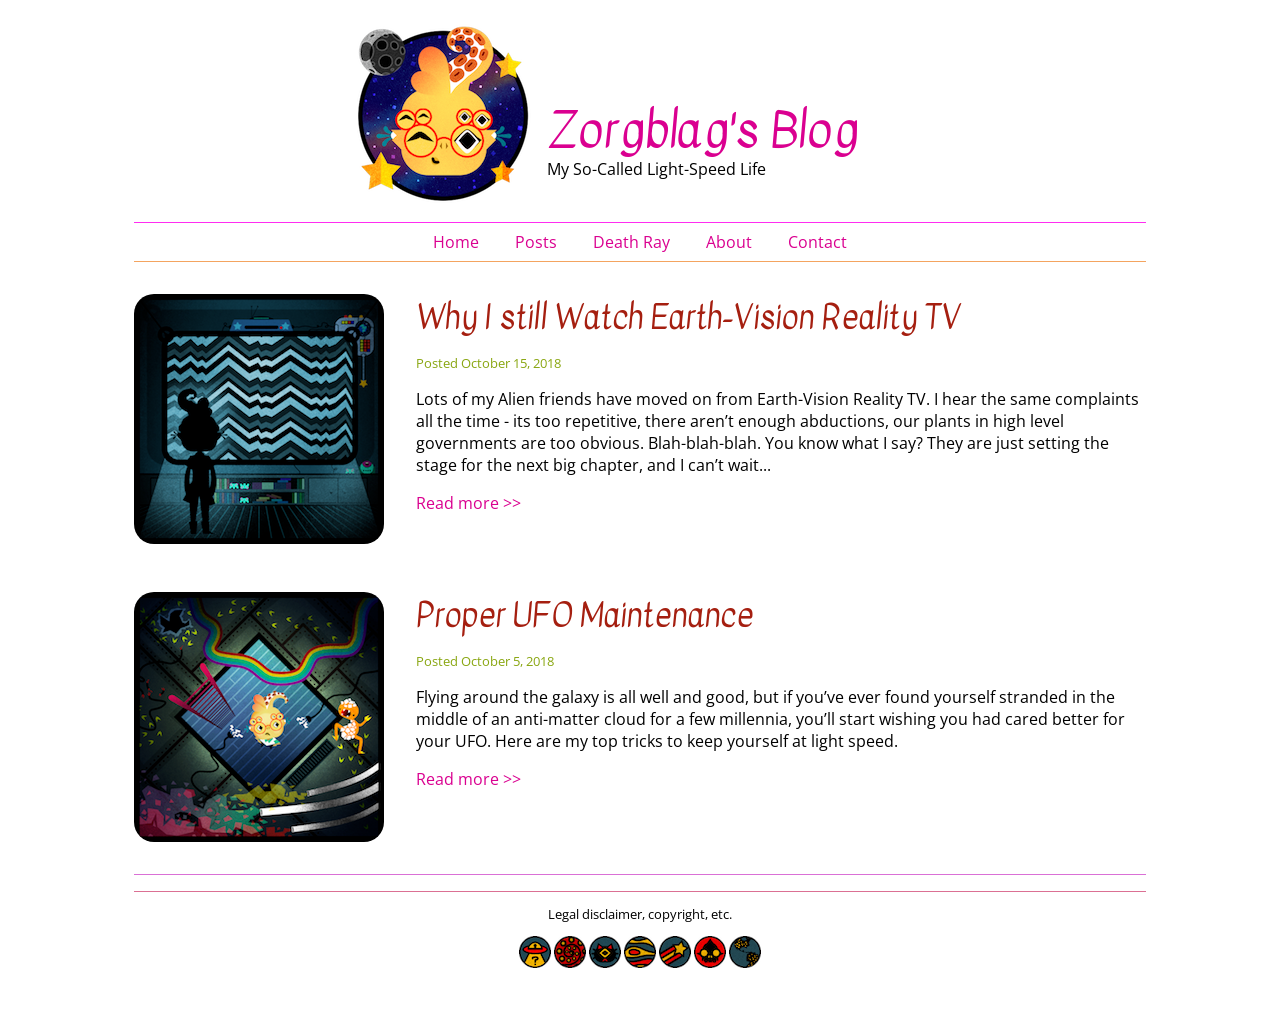
==== index.html @ 253ec8bb "int cmt" ====
<!DOCTYPE html>
<html lang="en">
<head>
	<meta charset="UTF-8">
	<title>Alien Blog</title>
	 <link href="https://fonts.googleapis.com/css?family=Kavivanar|Open+Sans" rel="stylesheet"> 
	 <link href="css/styles.css" rel="stylesheet">
</head>
<body>
	<div class="wrapper">
		<header>
			<div class="leftheader">
				<a href="/"><img src="img/logo.png" alt="Zorgblag's Blog. Click for home. "></a>
			</div>
			<div class="rightheader">
				<h1>Zorgblag's Blog</h1>
				<p>My So-Called Light-Speed Life</p>
			</div>
		</header>
		<nav>
			<ul>
				<li><a href="#">Home</a></li>
				<li><a href="#">Posts</a></li>
				<li><a href="#">Death Ray</a></li>
				<li><a href="#">About</a></li>
				<li><a href="#">Contact</a></li>
			</ul>
		</nav>
		<section>
			<article class="blog1">
				<img src="img/blog1.png" alt="Earth-Vision Reality TV. ">
				<h2>Why I still Watch Earth-Vision Reality TV</h2>
				<p class="posted">Posted October 15, 2018</p>
				<p>Lots of my Alien friends have moved on from Earth-Vision Reality TV. I hear the same complaints all the time - its too repetitive, there aren’t enough abductions, our plants in high level governments are too obvious. Blah-blah-blah. You know what I say? They are just setting the stage for the next big chapter, and I can’t wait...</p>
				<p><a href="blog1.html">Read more >> </a></p>
			</article>
			<article class="blog2">
				<img src="img/blog2.png" alt="Proper UFO Maintenance. ">
				<h2>Proper UFO Maintenance</h2>
				<p class="posted">Posted October 5, 2018</p>
				<p>Flying around the galaxy is all well and good, but if you’ve ever found yourself stranded in the middle of an anti-matter cloud for a few millennia, you’ll start wishing you had cared better for your UFO. Here are my top tricks to keep yourself at light speed.</p>
				<p><a href="blog2.html">Read more >> </a></p>
			</article>
		</section>
		<footer>
			<p>Legal disclaimer, copyright, etc.</p>
			<ul>
				<li><a href="#"><img src="img/icon1.png" alt="Social Media 1."></a></li>
				<li><a href="#"><img src="img/icon2.png" alt="Social Media 2."></a></li>
				<li><a href="#"><img src="img/icon3.png" alt="Social Media 3."></a></li>
				<li><a href="#"><img src="img/icon4.png" alt="Social Media 4."></a></li>
				<li><a href="#"><img src="img/icon5.png" alt="Social Media 5."></a></li>
				<li><a href="#"><img src="img/icon6.png" alt="Social Media 6."></a></li>
				<li><a href="#"><img src="img/icon7.png" alt="Social Media 7."></a></li>
			</ul>
		</footer>
	</div>
</body>
</html>
---- css/styles.css ----
html {
    box-sizing: border-box;
}
*, *:before, *:after {
    box-sizing: inherit;
}
body {
    font-family: 'Open Sans', sans-serif;
}
h1, h2, h3, h4, h5, h6 {
    font-family: 'Kavivanar', cursive;
    font-weight: normal;
}
h2 {
    font-size: 2rem;
    color: #A51F10;
    margin: 0;
}
a {
    color: #DA0090;
    text-decoration: none;
}
a:hover {
    text-decoration: underline;
}
.posted {
    font-size: 0.8rem;
    color: #89A611;
}
.wrapper {
    width: 80%;
    margin: 0 auto;
}
header {
    display: flex;
    flex-flow: row nowrap;
    justify-content: space-between;
    align-items: center;
}
.leftheader {
    color: #FF2DF0;
    font-size: 3rem;
    flex-basis: 40%;
    text-align: right;
    padding-right: 0.5rem;
}

.rightheader {
    flex-basis: 60%;
    text-align: left;
    padding-left: 0.5rem;
    margin-top: 3.75rem;
}
.rightheader h1 {
    margin: 0;
    font-size: 3rem;
    color: #da0090;
}
.rightheader p {
    margin-top: -0.5rem;
}
nav {
    border-top: 1px solid  #FF2DF0;
    border-bottom: solid 1px sandybrown;
}
nav ul {
    list-style-type: none;
    text-align: center;
    margin: 0;
    padding: 0;
}
nav li {
    display: inline-block;
    text-align: center;
}
nav a {
    display: block;
    text-decoration: none;
    padding: 0.5rem 1rem;
    text-decoration: none;
}
nav a:hover {
    background-color: black;
    color: #84de37;
    text-decoration: none;
}
section {
    display: flex;
    flex-flow: row wrap;
    padding-bottom: 2rem;
    border-bottom: orchid 1px solid;
    margin-bottom: 1rem;
}
.blog1 {
    margin-top: 2rem;
    margin-bottom: 3rem;
}
.blog1 img {
    margin-right: 2rem;
    float: left;
    clear: none;
    border-radius: 20px;
}
.blog2 img {
    margin-right: 2rem;
    float: left;
    clear: none;
    border-radius: 20px;
}
footer {
    border-top: palevioletred 1px solid;
    padding-bottom: 2rem;
    text-align: center;
    font-size: 0.8rem;
}
footer ul {
    margin: 0;
    padding: 0em;
    list-style-type: none;
}
footer ul li {
  display: inline-block;
  }
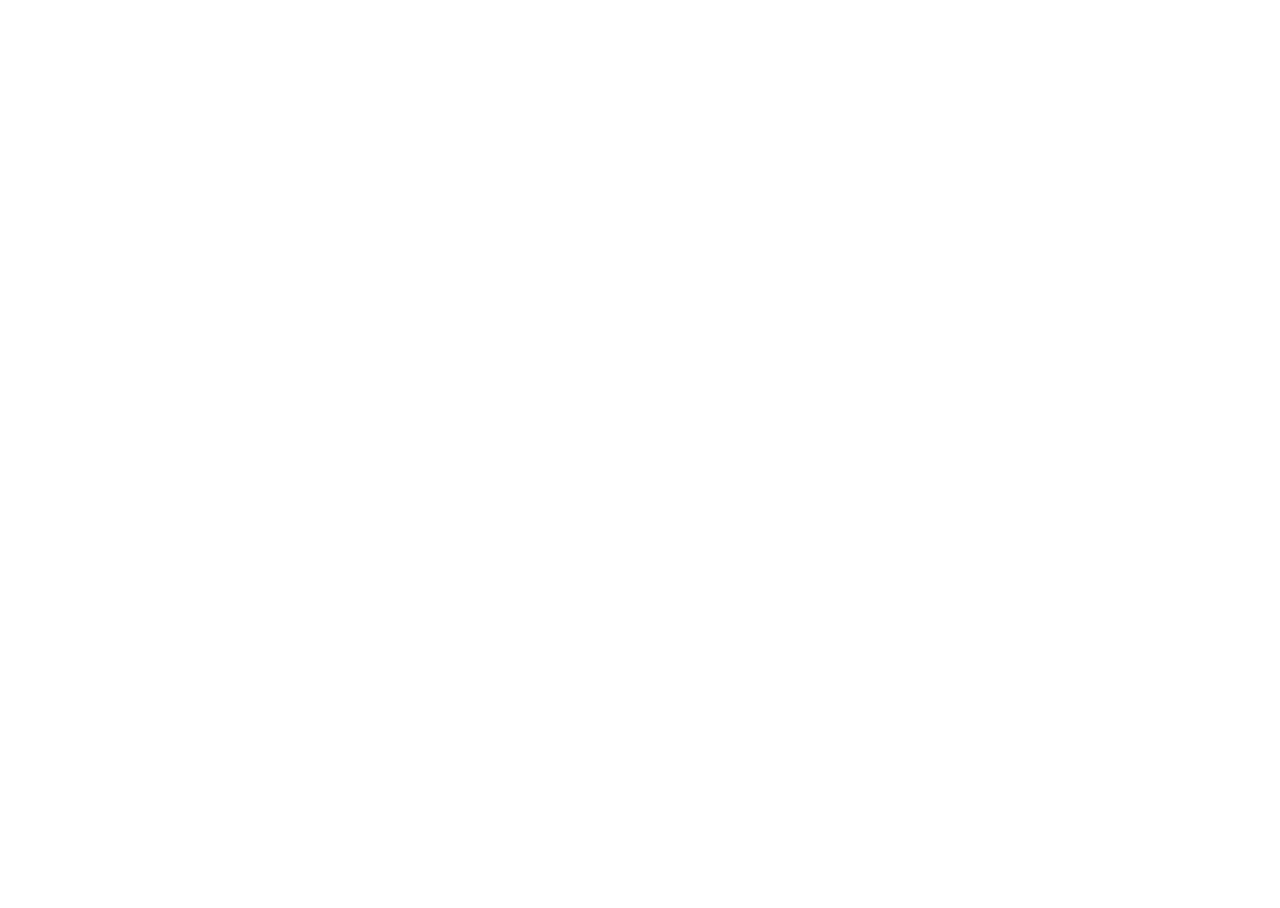
==== commit a581ddda: "initial commit" ====
--- a/index.html
+++ b/index.html
@@ -1,59 +1,38 @@
 <!DOCTYPE html>
-<html lang="en">
+<html>
 <head>
-	<meta charset="UTF-8">
-	<title>Alien Blog</title>
-	 <link href="https://fonts.googleapis.com/css?family=Kavivanar|Open+Sans" rel="stylesheet"> 
-	 <link href="css/styles.css" rel="stylesheet">
+    <meta charset="UTF-8">
+    <meta name="viewport" content="width=device-width, initial-scale=1.0">
+    <meta http-equiv="X-UA-Compatible" content="IE=edge">
+    <title>App Title</title>
+    <style>
+        html, body, body > div, #container, #container-uiarea {
+            height: 100%;
+        }
+    </style>
+    <script
+        id="sap-ui-bootstrap"
+        src="resources/sap-ui-core.js"
+        data-sap-ui-theme="sap_fiori_3"
+        data-sap-ui-resourceroots='{
+            "sap.btp.ui5challange": "./"
+        }'
+        data-sap-ui-compatVersion="edge"
+        data-sap-ui-async="true"
+        data-sap-ui-frameOptions="trusted"
+    ></script>
+    <script id="locate-reuse-libs" src="./utils/locate-reuse-libs.js"
+        data-sap-ui-manifest-uri="./manifest.json"
+        data-sap-ui-componentName="sap.btp.ui5challange">
+    </script> 
 </head>
-<body>
-	<div class="wrapper">
-		<header>
-			<div class="leftheader">
-				<a href="/"><img src="img/logo.png" alt="Zorgblag's Blog. Click for home. "></a>
-			</div>
-			<div class="rightheader">
-				<h1>Zorgblag's Blog</h1>
-				<p>My So-Called Light-Speed Life</p>
-			</div>
-		</header>
-		<nav>
-			<ul>
-				<li><a href="#">Home</a></li>
-				<li><a href="#">Posts</a></li>
-				<li><a href="#">Death Ray</a></li>
-				<li><a href="#">About</a></li>
-				<li><a href="#">Contact</a></li>
-			</ul>
-		</nav>
-		<section>
-			<article class="blog1">
-				<img src="img/blog1.png" alt="Earth-Vision Reality TV. ">
-				<h2>Why I still Watch Earth-Vision Reality TV</h2>
-				<p class="posted">Posted October 15, 2018</p>
-				<p>Lots of my Alien friends have moved on from Earth-Vision Reality TV. I hear the same complaints all the time - its too repetitive, there aren’t enough abductions, our plants in high level governments are too obvious. Blah-blah-blah. You know what I say? They are just setting the stage for the next big chapter, and I can’t wait...</p>
-				<p><a href="blog1.html">Read more >> </a></p>
-			</article>
-			<article class="blog2">
-				<img src="img/blog2.png" alt="Proper UFO Maintenance. ">
-				<h2>Proper UFO Maintenance</h2>
-				<p class="posted">Posted October 5, 2018</p>
-				<p>Flying around the galaxy is all well and good, but if you’ve ever found yourself stranded in the middle of an anti-matter cloud for a few millennia, you’ll start wishing you had cared better for your UFO. Here are my top tricks to keep yourself at light speed.</p>
-				<p><a href="blog2.html">Read more >> </a></p>
-			</article>
-		</section>
-		<footer>
-			<p>Legal disclaimer, copyright, etc.</p>
-			<ul>
-				<li><a href="#"><img src="img/icon1.png" alt="Social Media 1."></a></li>
-				<li><a href="#"><img src="img/icon2.png" alt="Social Media 2."></a></li>
-				<li><a href="#"><img src="img/icon3.png" alt="Social Media 3."></a></li>
-				<li><a href="#"><img src="img/icon4.png" alt="Social Media 4."></a></li>
-				<li><a href="#"><img src="img/icon5.png" alt="Social Media 5."></a></li>
-				<li><a href="#"><img src="img/icon6.png" alt="Social Media 6."></a></li>
-				<li><a href="#"><img src="img/icon7.png" alt="Social Media 7."></a></li>
-			</ul>
-		</footer>
-	</div>
+<body class="sapUiBody sapUiSizeCompact" id="content">
+    <div
+        data-sap-ui-component
+        data-name="sap.btp.ui5challange"
+        data-id="container"
+        data-settings='{"id" : "sap.btp.ui5challange"}'
+        data-handle-validation="true"
+    ></div>
 </body>
 </html>
